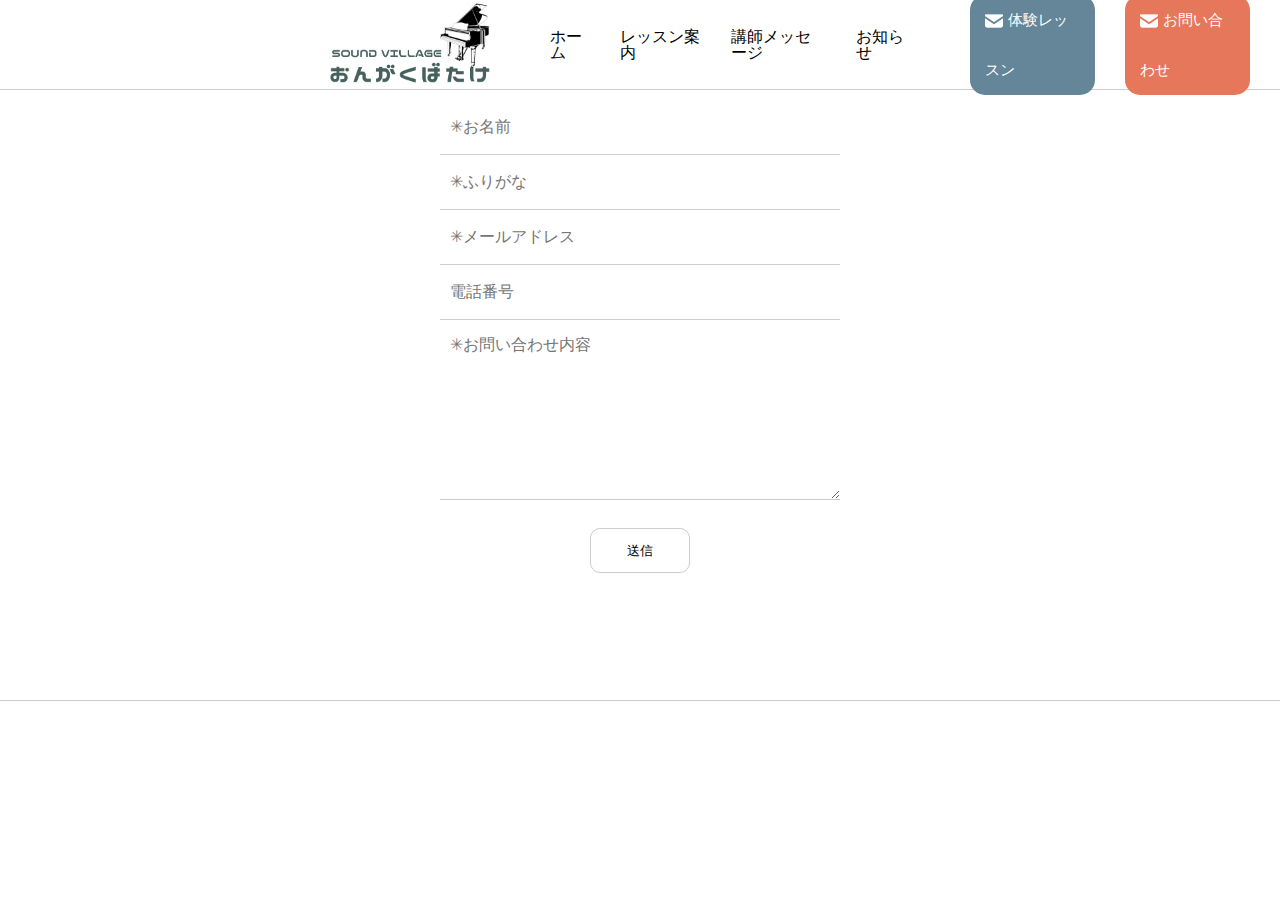
==== contact.html @ dca759b5 "クラス名の修正" ====
<!DOCTYPE html>
<html lang="ja">

  <head>
    <meta charset="UTF-8">
    <meta http-equiv="X-UA-Compatible" content="IE=edge">
    <meta name="viewport" content="width=device-width, initial-scale=1.0">
    <title>おんがくばたけ</title>
    <link rel="stylesheet" href="css/reset.css">
    <link rel="stylesheet" href="css/style.css">
  </head>

  <body>
    <div class="header">
      <div class="logo-image">
        <img src="img/soundvillages.png", class="logo">
      </div>
      <ul class="header-menu">
        <li><a href="index.html">ホーム</a></li>
        <li>レッスン案内</li>
        <li><a href="#money">講師メッセージ</a></li>
        <li>お知らせ</li>
        <li class="trial"><a href="trial.html"><img src="img/mail.png", class="mail-icon">体験レッスン</a></li>
        <li class="inquiry"><a href="contact.html"><img src="img/mail.png", class="mail-icon">お問い合わせ</a></li>
      </ul>
    </div>

    <div class="form-contents">
      <div class="form-area">
        <div class="form-title">お問い合わせフォーム</div>
        <div class="form">
          <form action="送信先のURL">
            <div>
              <input type="text" name="name" placeholder="✳︎お名前">
            </div>
            <div>
              <input type="text" name="ruby" placeholder="✳︎ふりがな">
            </div>
            <div>
              <input type="text" name="mail" placeholder="✳︎メールアドレス">
            </div>
            <div>
              <input type="text" name="phone" placeholder="電話番号">
            </div>
            <div>
              <textarea name="inquiry" placeholder="✳︎お問い合わせ内容"></textarea>
            </div>
            <div class="form-submit">
              <button type="submit" class="submit">送信</button>
            </div>
          </form>
        </div>
      </div>
    </div>

    <div class="footer"></div>
  </body>

</html>
---- css/style.css ----
@charset "utf-8";

* {
  box-sizing: border-box;
  font-family: serif;
}
* a {
  text-decoration: none;
}

/*ヘッダーのCSS*/
.header {
  display: flex;
  align-items: center;
  padding-left: 330px;
  height: 90px;
  width: 100vw;
  border-bottom: 1px solid #CCCCCC;
  background-color: white;
  position: fixed;
  top: 0;
  left: 0;
}
.logo {
  height: 80px;
  width: 160px;
  margin-right: 60px;
}
.header-menu {
  display: flex;
  align-items: center;
  list-style: none;
}
.header-menu a{
  color: black;
}
.header-menu li{
  margin-right: 30px;
}
.trial {
  line-height: 50px;
  padding: 0em 1em;
  background: #648698;
  color: white;
  border-radius: 15px;
  margin-left: 30px;
  font-size: 15px;
}
.mail-icon {
  height: 18px;
  vertical-align: middle;
  margin-right: 5px;
}
.inquiry {
  line-height: 50px;
  padding: 0em 1em;
  background: #e6775b;
  border-radius: 15px;
  font-size: 15px;
}
.inquiry a {
  color: white;
}
.trial a {
  color: white;
}

/*トップページのコンテンツのCSS*/
.sample {
  padding: 90px;
  font-size: 21px;
  text-align: center;
  display: block;
}
.text {
  text-align: left;
  display: inline-block;
  line-height: 40px;
}
.sukima {
  height: 1000px;
  background: #efefef;
}
#money {
  padding: 90px;
}
.contents {
  width: 100vw;
}

/*フォームのCSS*/
.contact-contents {
  padding-top: 140px;
  background: #efefef;
  height: calc(100vh - 60px);
  width: 100vw;
}
.contact-form {
  height: 700px;
  width: 670px;
  background-color: white;
  border: 1px solid #CCCCCC;
  margin: 0 auto;
  border-radius: 15px;
  padding: 30px;
}

.form-title {
  height: 100px;
  line-height: 100px;
  text-align: center;
  font-size: 21px;
}
.form {
  width: 400px;
  height: 600px;
  margin: 0 auto;
}
.form input {
  border-left: white;
  border-top: white;
  border-right: white;
  border-bottom: 1px solid #CCCCCC;
  height: 55px;
  width: 400px;
  font-size: 16px;
  padding: 0 10px;
}
.form textarea {
  border-left: white;
  border-top: white;
  border-right: white;
  border-bottom: 1px solid #CCCCCC;
  width: 400px;
  height: 180px;
  font-size: 16px;
  padding: 15px 10px;
}
.form-submit {
  width: 100px;
  margin: 0 auto;
  margin-top: 25px;
}
.submit {
  height: 45px;
  width: 100px;
  background-color: white;
  border: 1px solid #CCCCCC;
  border-radius: 10px;
}

/*formのfooterのCSS*/
.footer {
  height: 60px;
  width: 100vw;
  background: white;
  border-top: 1px solid #CCCCCC;
}
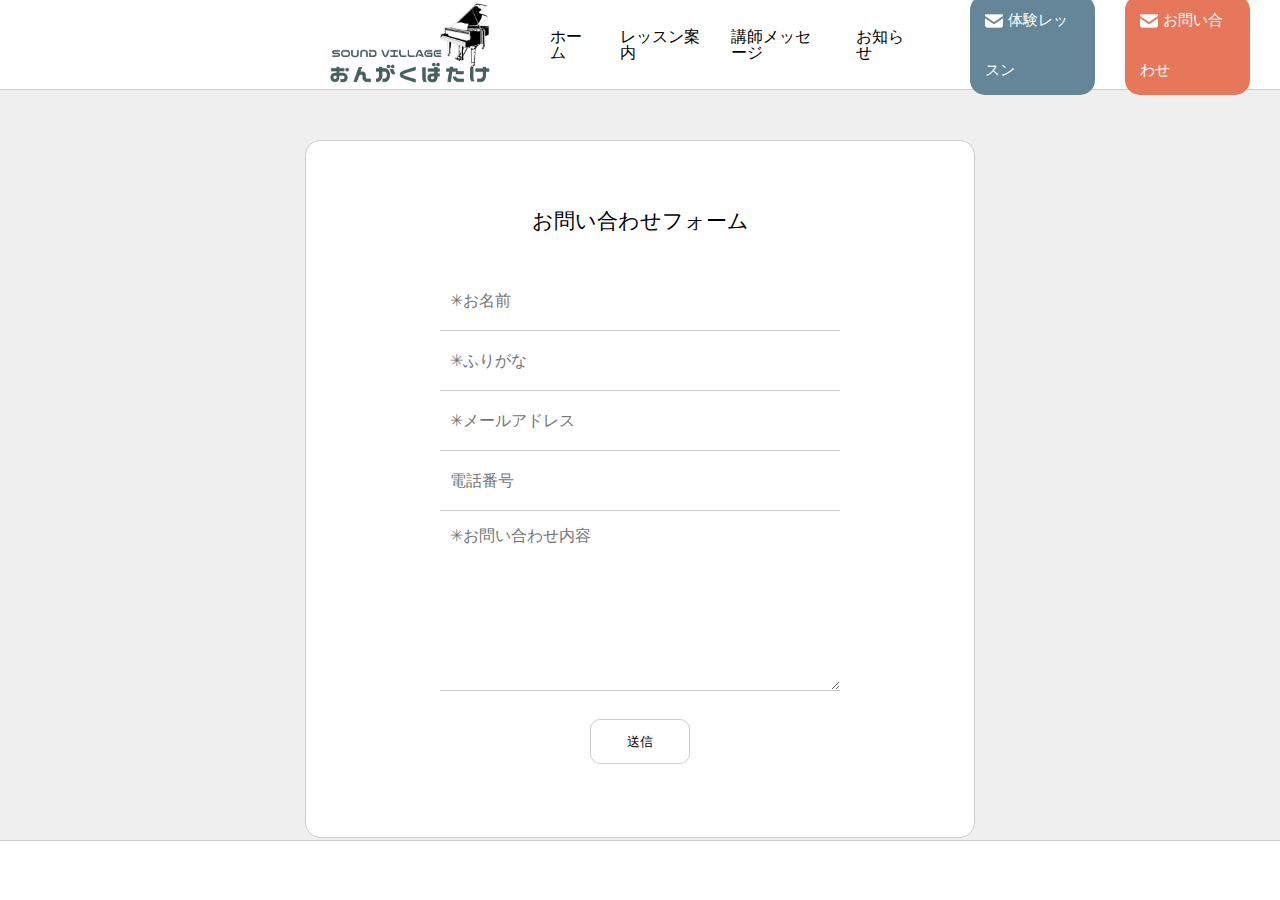
==== commit 02cb2f15: "必須項目の設定" ====
--- a/contact.html
+++ b/contact.html
@@ -31,19 +31,19 @@
         <div class="form">
           <form action="送信先のURL">
             <div>
-              <input type="text" name="name" placeholder="✳︎お名前">
+              <input type="text" name="name" placeholder="✳︎お名前" required>
             </div>
             <div>
-              <input type="text" name="ruby" placeholder="✳︎ふりがな">
+              <input type="text" name="ruby" placeholder="✳︎ふりがな" required>
             </div>
             <div>
-              <input type="text" name="mail" placeholder="✳︎メールアドレス">
+              <input type="text" name="mail" placeholder="✳︎メールアドレス" required>
             </div>
             <div>
               <input type="text" name="phone" placeholder="電話番号">
             </div>
             <div>
-              <textarea name="inquiry" placeholder="✳︎お問い合わせ内容"></textarea>
+              <textarea name="inquiry" placeholder="✳︎お問い合わせ内容" required></textarea>
             </div>
             <div class="form-submit">
               <button type="submit" class="submit">送信</button>
--- a/css/style.css
+++ b/css/style.css
@@ -6,6 +6,9 @@
 }
 * a {
   text-decoration: none;
+}
+* li {
+  list-style: none;
 }
 
 /*ヘッダーのCSS*/
@@ -29,7 +32,6 @@
 .header-menu {
   display: flex;
   align-items: center;
-  list-style: none;
 }
 .header-menu a{
   color: black;
@@ -89,14 +91,14 @@
 }
 
 /*フォームのCSS*/
-.contact-contents {
+.form-contents {
   padding-top: 140px;
   background: #efefef;
   height: calc(100vh - 60px);
   width: 100vw;
 }
-.contact-form {
-  height: 700px;
+.form-area {
+  height: 698px;
   width: 670px;
   background-color: white;
   border: 1px solid #CCCCCC;
@@ -121,7 +123,7 @@
   border-top: white;
   border-right: white;
   border-bottom: 1px solid #CCCCCC;
-  height: 55px;
+  height: 60px;
   width: 400px;
   font-size: 16px;
   padding: 0 10px;
@@ -155,4 +157,27 @@
   width: 100vw;
   background: white;
   border-top: 1px solid #CCCCCC;
+}
+
+/*体験レッスンページのCSS*/
+.trial-contents {
+  height: 1186px;
+}
+.trial-form-area {
+  height: 998px;
+}
+.check {
+  position: fixed;
+  top: 150px;
+  left: 1220px;
+}
+.check-title {
+  margin-bottom: 20px;
+  border-bottom: 1px solid gray;
+  width: 304px;
+  font-size: 18px;
+  padding-bottom: 15px;
+}
+.check-list li {
+  margin-bottom: 15px;
 }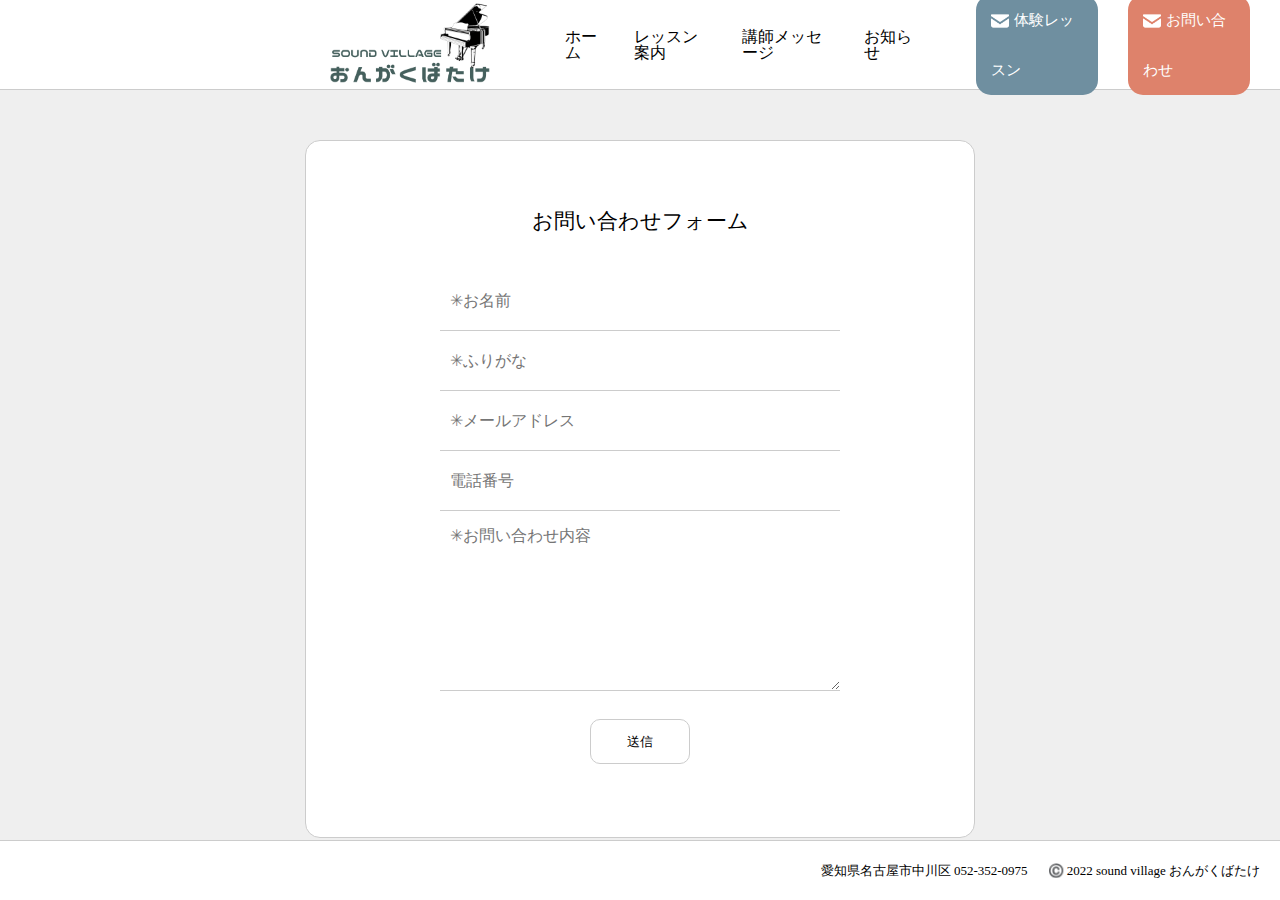
==== commit 88b3fe81: "copyrightの記述" ====
--- a/contact.html
+++ b/contact.html
@@ -53,7 +53,10 @@
       </div>
     </div>
 
-    <div class="footer"></div>
+    <div class="footer">
+      <p class="footer-address">愛知県名古屋市中川区 052-352-0975</p>
+      <p>©️ 2022 sound village おんがくばたけ</p>
+    </div>
   </body>
 
 </html>--- a/css/style.css
+++ b/css/style.css
@@ -27,7 +27,7 @@
 .logo {
   height: 80px;
   width: 160px;
-  margin-right: 60px;
+  margin-right: 75px;
 }
 .header-menu {
   display: flex;
@@ -42,7 +42,7 @@
 .trial {
   line-height: 50px;
   padding: 0em 1em;
-  background: #648698;
+  background: #6f8fa0;
   color: white;
   border-radius: 15px;
   margin-left: 30px;
@@ -56,7 +56,7 @@
 .inquiry {
   line-height: 50px;
   padding: 0em 1em;
-  background: #e6775b;
+  background: #de826b;
   border-radius: 15px;
   font-size: 15px;
 }
@@ -65,6 +65,22 @@
 }
 .trial a {
   color: white;
+}
+
+/*フッターのCSS*/
+.footer {
+  height: 60px;
+  width: 100vw;
+  border-top: 1px solid #CCCCCC;
+  display: flex;
+  justify-content: end;
+  align-items: center;
+  font-size: 13px;
+  padding-right: 20px;
+}
+.footer-address {
+  margin-right: 20px;
+  font-size: 13px;
 }
 
 /*トップページのコンテンツのCSS*/
@@ -151,17 +167,14 @@
   border-radius: 10px;
 }
 
-/*formのfooterのCSS*/
-.footer {
-  height: 60px;
-  width: 100vw;
-  background: white;
-  border-top: 1px solid #CCCCCC;
-}
-
 /*体験レッスンページのCSS*/
 .trial-contents {
-  height: 1186px;
+  height: calc(100vh - 60px);
+  overflow: scroll;
+  padding-bottom: 48px;
+}
+.trial-contents::-webkit-scrollbar{
+  display: none;
 }
 .trial-form-area {
   height: 998px;
@@ -169,7 +182,7 @@
 .check {
   position: fixed;
   top: 150px;
-  left: 1220px;
+  left: 1210px;
 }
 .check-title {
   margin-bottom: 20px;
@@ -180,4 +193,7 @@
 }
 .check-list li {
   margin-bottom: 15px;
+}
+.link {
+  text-decoration: underline;
 }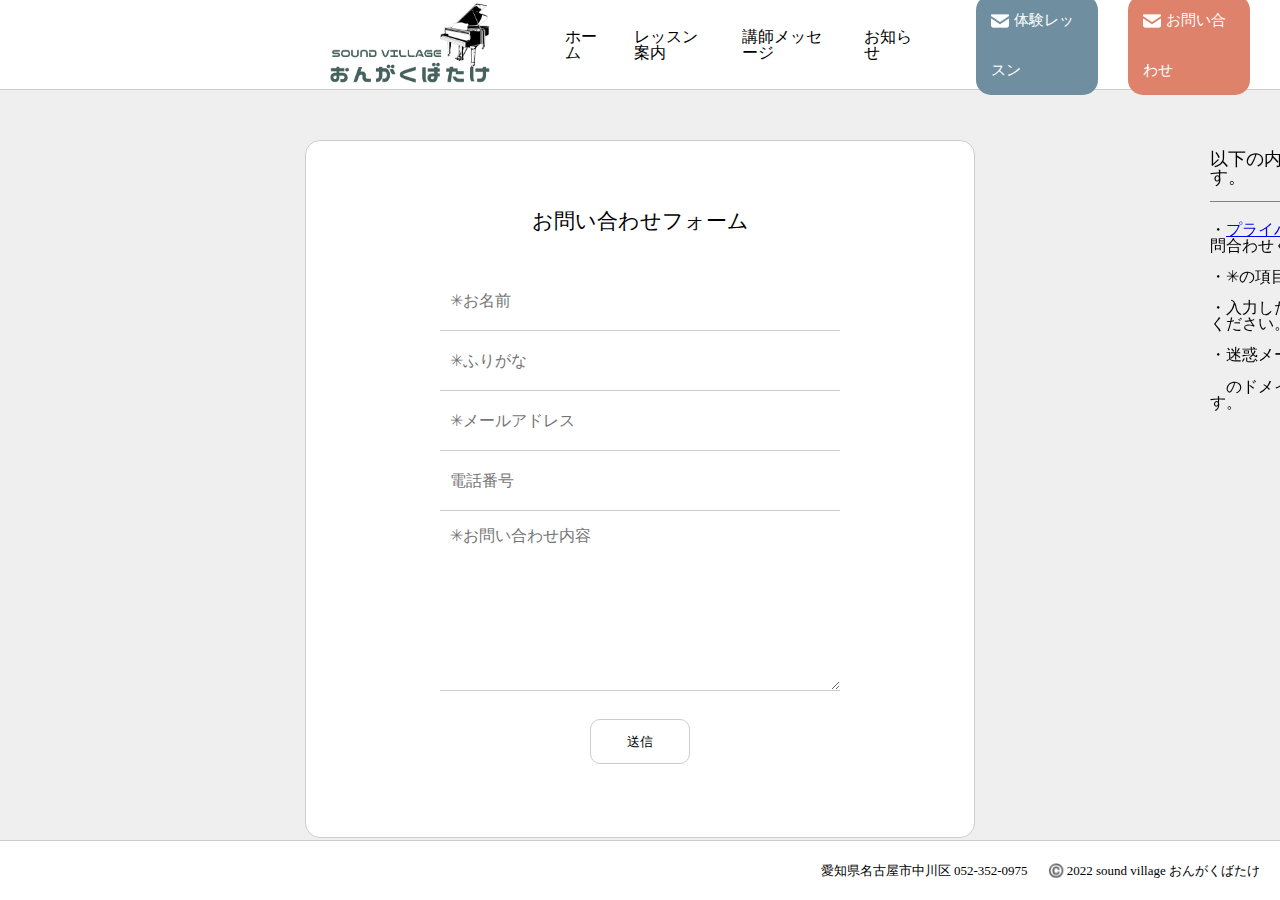
==== commit 6e6ca156: "フォームの確認事項の追記" ====
--- a/contact.html
+++ b/contact.html
@@ -57,6 +57,16 @@
       <p class="footer-address">愛知県名古屋市中川区 052-352-0975</p>
       <p>©️ 2022 sound village おんがくばたけ</p>
     </div>
+
+    <div class="check">
+      <div class="check-title">以下の内容のご確認をお願いします。</div>
+      <ul class="check-list">
+        <li>・<a href="#" class="link">プライバシーポリシー</a>をご確認の上、お問合わせください。</li>
+        <li>・✳︎の項目は必須となります。</li>
+        <li>・入力した情報に間違いがないか、ご確認ください。</li>
+        <li>・迷惑メール対策を行われている方は、<br><br>　のドメイン指定解除をお願いいたします。</li>
+      </ul>
+    </div>
   </body>
 
 </html>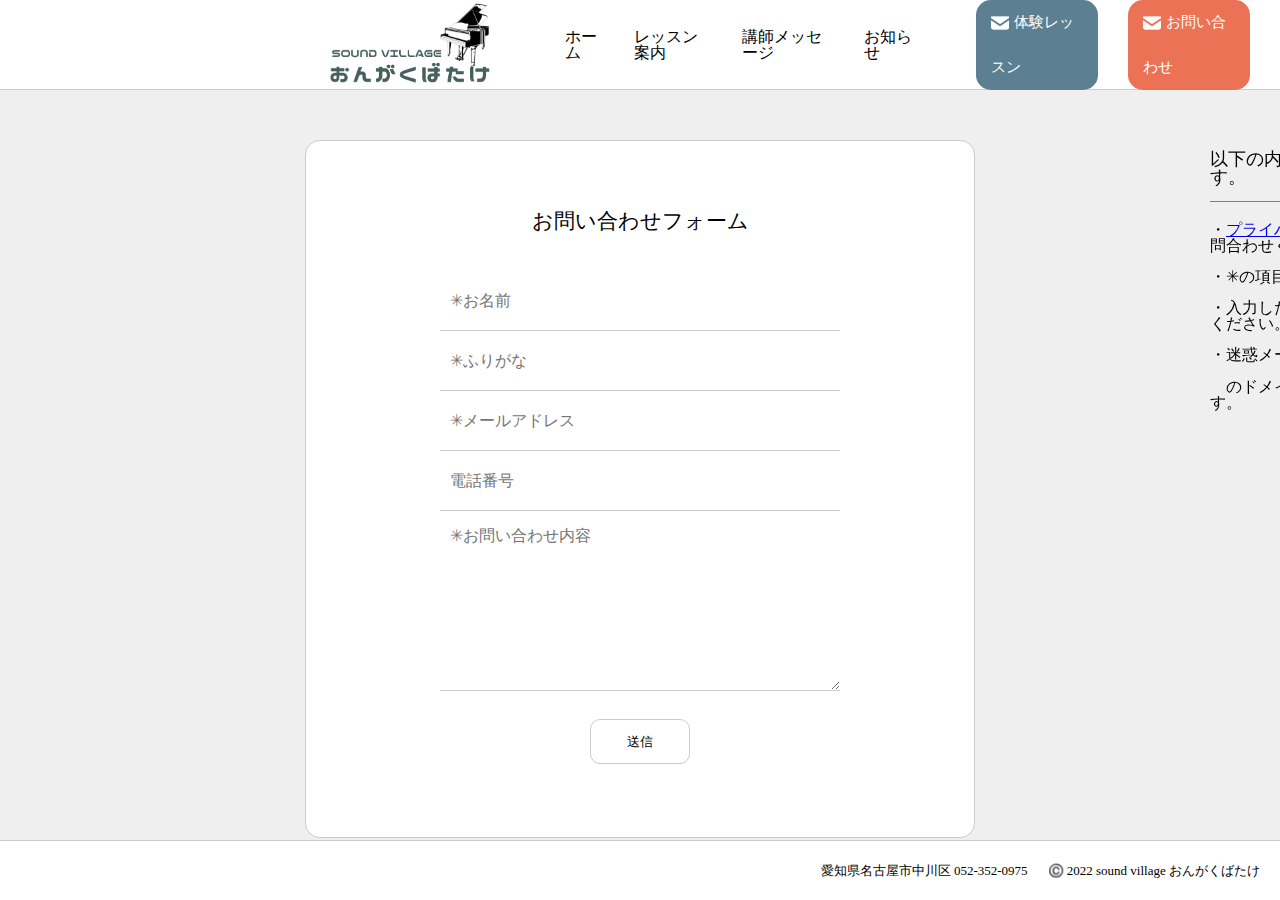
==== commit 3cce3ac4: "リンクの設定" ====
--- a/contact.html
+++ b/contact.html
@@ -61,7 +61,7 @@
     <div class="check">
       <div class="check-title">以下の内容のご確認をお願いします。</div>
       <ul class="check-list">
-        <li>・<a href="#" class="link">プライバシーポリシー</a>をご確認の上、お問合わせください。</li>
+        <li>・<a href="privacy.html" class="link">プライバシーポリシー</a>をご確認の上、お問合わせください。</li>
         <li>・✳︎の項目は必須となります。</li>
         <li>・入力した情報に間違いがないか、ご確認ください。</li>
         <li>・迷惑メール対策を行われている方は、<br><br>　のドメイン指定解除をお願いいたします。</li>
--- a/css/style.css
+++ b/css/style.css
@@ -40,9 +40,9 @@
   margin-right: 30px;
 }
 .trial {
-  line-height: 50px;
+  line-height: 45px;
   padding: 0em 1em;
-  background: #6f8fa0;
+  background: #5c7f91;
   color: white;
   border-radius: 15px;
   margin-left: 30px;
@@ -54,9 +54,9 @@
   margin-right: 5px;
 }
 .inquiry {
-  line-height: 50px;
+  line-height: 45px;
   padding: 0em 1em;
-  background: #de826b;
+  background: #eb7254;
   border-radius: 15px;
   font-size: 15px;
 }
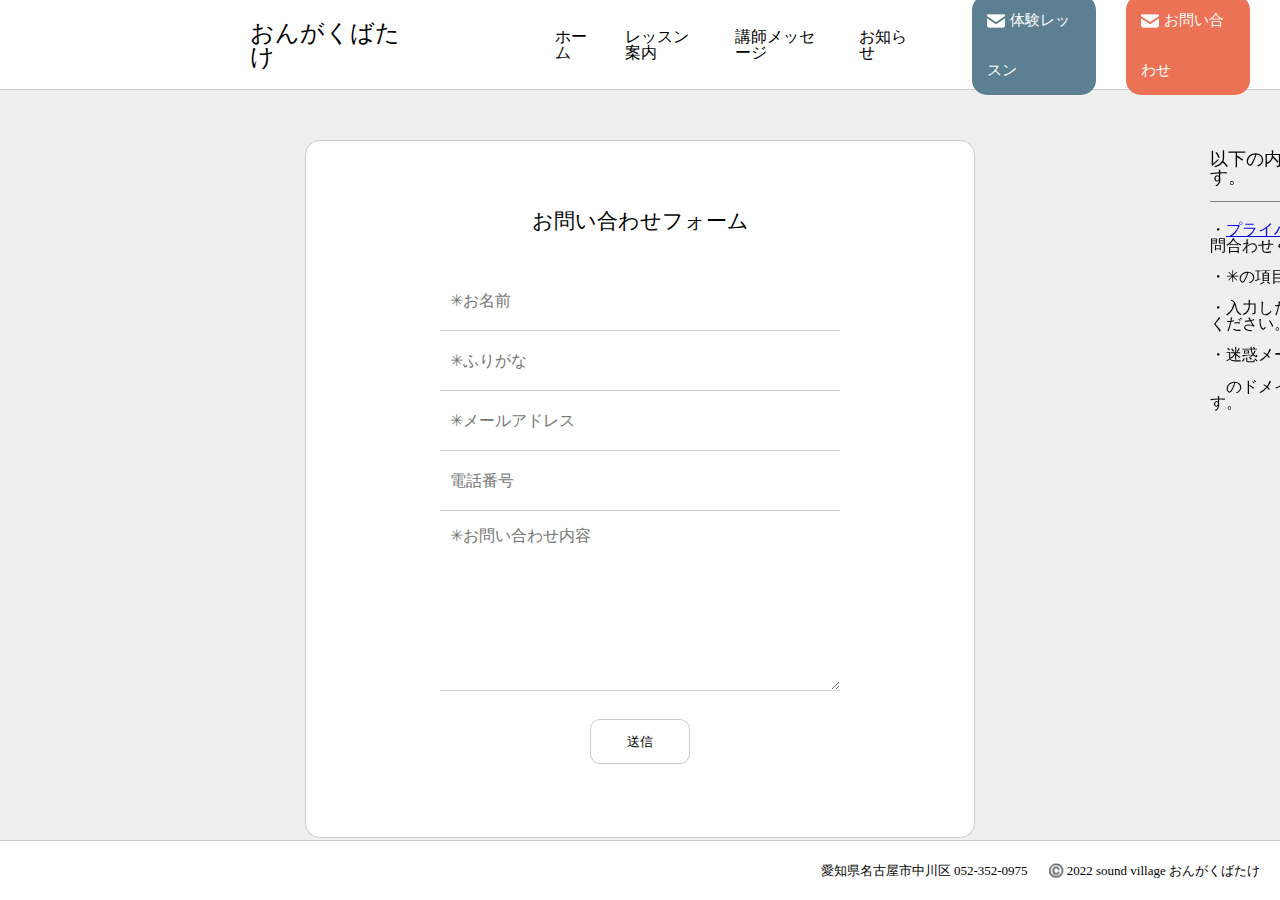
==== commit a2a9cd64: "ロゴの変更" ====
--- a/contact.html
+++ b/contact.html
@@ -12,13 +12,14 @@
 
   <body>
     <div class="header">
-      <div class="logo-image">
+      <!--<div class="logo-image">
         <img src="img/soundvillages.png", class="logo">
-      </div>
+      </div>-->
+      <div class="soundvillage">おんがくばたけ</div>
       <ul class="header-menu">
         <li><a href="index.html">ホーム</a></li>
         <li>レッスン案内</li>
-        <li><a href="#money">講師メッセージ</a></li>
+        <li><a href="#message">講師メッセージ</a></li>
         <li>お知らせ</li>
         <li class="trial"><a href="trial.html"><img src="img/mail.png", class="mail-icon">体験レッスン</a></li>
         <li class="inquiry"><a href="contact.html"><img src="img/mail.png", class="mail-icon">お問い合わせ</a></li>
--- a/css/style.css
+++ b/css/style.css
@@ -12,10 +12,14 @@
 }
 
 /*ヘッダーのCSS*/
+.soundvillage {
+  font-size: 24px;
+  margin-right: 150px;
+}
 .header {
   display: flex;
   align-items: center;
-  padding-left: 330px;
+  padding-left: 250px;
   height: 90px;
   width: 100vw;
   border-bottom: 1px solid #CCCCCC;
@@ -23,11 +27,12 @@
   position: fixed;
   top: 0;
   left: 0;
+  z-index: 1;
 }
 .logo {
   height: 80px;
   width: 160px;
-  margin-right: 75px;
+  margin-right: 220px;
 }
 .header-menu {
   display: flex;
@@ -38,32 +43,31 @@
 }
 .header-menu li{
   margin-right: 30px;
-}
-.trial {
-  line-height: 45px;
-  padding: 0em 1em;
-  background: #5c7f91;
-  color: white;
-  border-radius: 15px;
-  margin-left: 30px;
-  font-size: 15px;
 }
 .mail-icon {
   height: 18px;
   vertical-align: middle;
   margin-right: 5px;
 }
+.trial {
+  line-height: 50px;
+  padding: 0em 1em;
+  background: #5c7f91;
+  border-radius: 15px;
+  margin-left: 30px;
+  font-size: 15px;
+}
+.trial a {
+  color: white;
+}
 .inquiry {
-  line-height: 45px;
+  line-height: 50px;
   padding: 0em 1em;
   background: #eb7254;
   border-radius: 15px;
   font-size: 15px;
 }
 .inquiry a {
-  color: white;
-}
-.trial a {
   color: white;
 }
 
@@ -84,6 +88,16 @@
 }
 
 /*トップページのコンテンツのCSS*/
+.class-images {
+  padding-top: 90px;
+}
+.class-image {
+  width: 100%;
+  height: calc(100vh - 90px);
+  object-fit: cover;
+  opacity: 0.5;
+}
+
 .sample {
   padding: 90px;
   font-size: 21px;
@@ -99,7 +113,7 @@
   height: 1000px;
   background: #efefef;
 }
-#money {
+#message {
   padding: 90px;
 }
 .contents {
@@ -196,4 +210,39 @@
 }
 .link {
   text-decoration: underline;
+}
+
+/*プライバシーポリシーのページのCSS*/
+.privacy-contents {
+  background-color: #efefef;
+  height: calc(100vh - 60px);
+  overflow: scroll;
+  padding-bottom: 48px;
+  padding-top: 140px;
+}
+.privacy-contents::-webkit-scrollbar{
+  display: none;
+}
+.privacy-contents-area {
+  height: 800px;
+  width: 670px;
+  background-color: white;
+  margin: 0 auto;
+  border: 1px solid #CCCCCC;
+  border-radius: 15px;
+  padding: 30px;
+}
+.privacy-title {
+  height: 100px;
+  line-height: 100px;
+  text-align: center;
+  font-size: 21px; 
+}
+.privacy-text-title {
+  font-size: 18px;
+  margin-bottom: 20px;
+}
+.privacy-text li {
+  line-height: 18px;
+  margin-bottom: 10px;
 }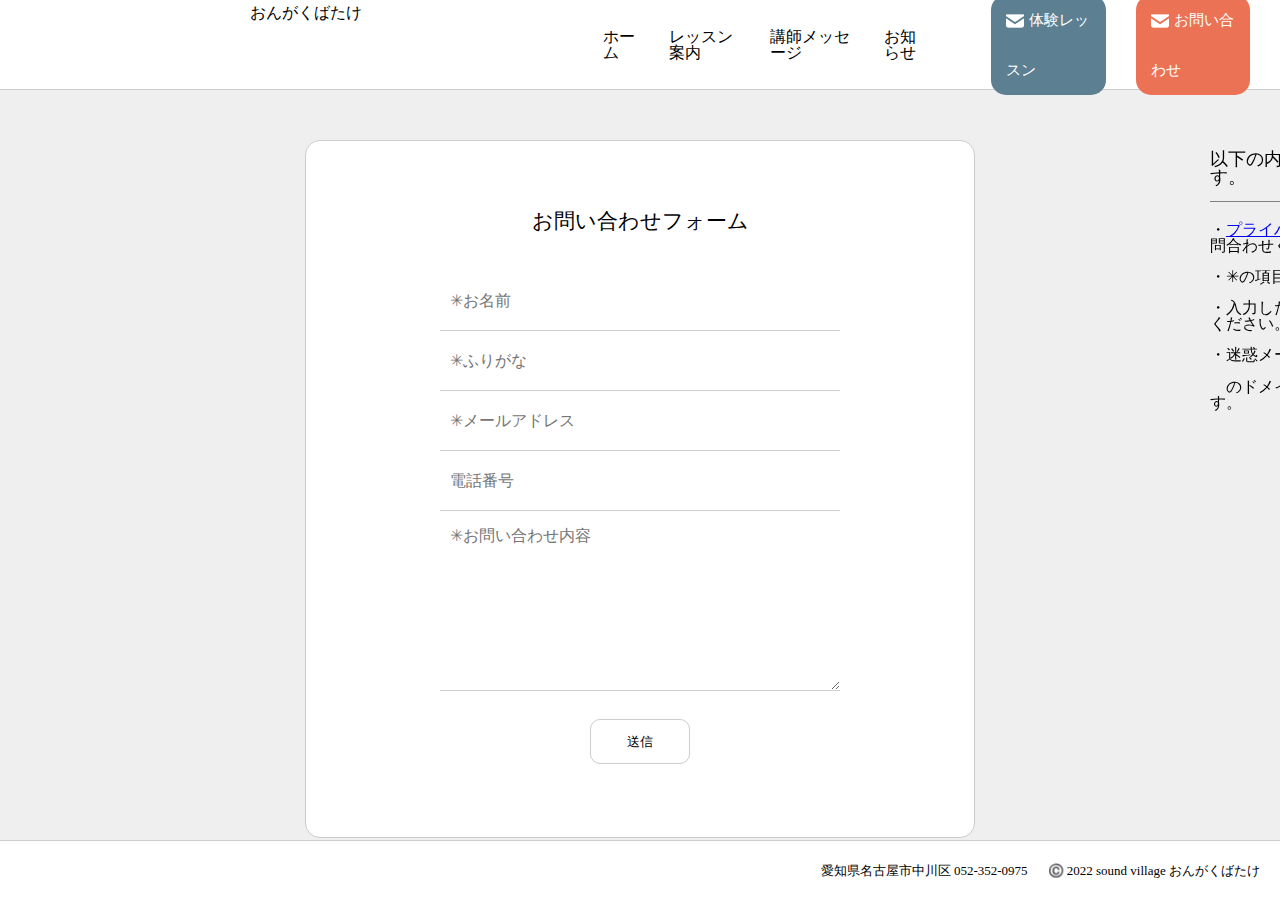
==== commit 20b706f9: "不要なコードの削除" ====
--- a/contact.html
+++ b/contact.html
@@ -12,10 +12,7 @@
 
   <body>
     <div class="header">
-      <!--<div class="logo-image">
-        <img src="img/soundvillages.png", class="logo">
-      </div>-->
-      <div class="soundvillage">おんがくばたけ</div>
+      <div class="logo">おんがくばたけ</div>
       <ul class="header-menu">
         <li><a href="index.html">ホーム</a></li>
         <li>レッスン案内</li>
